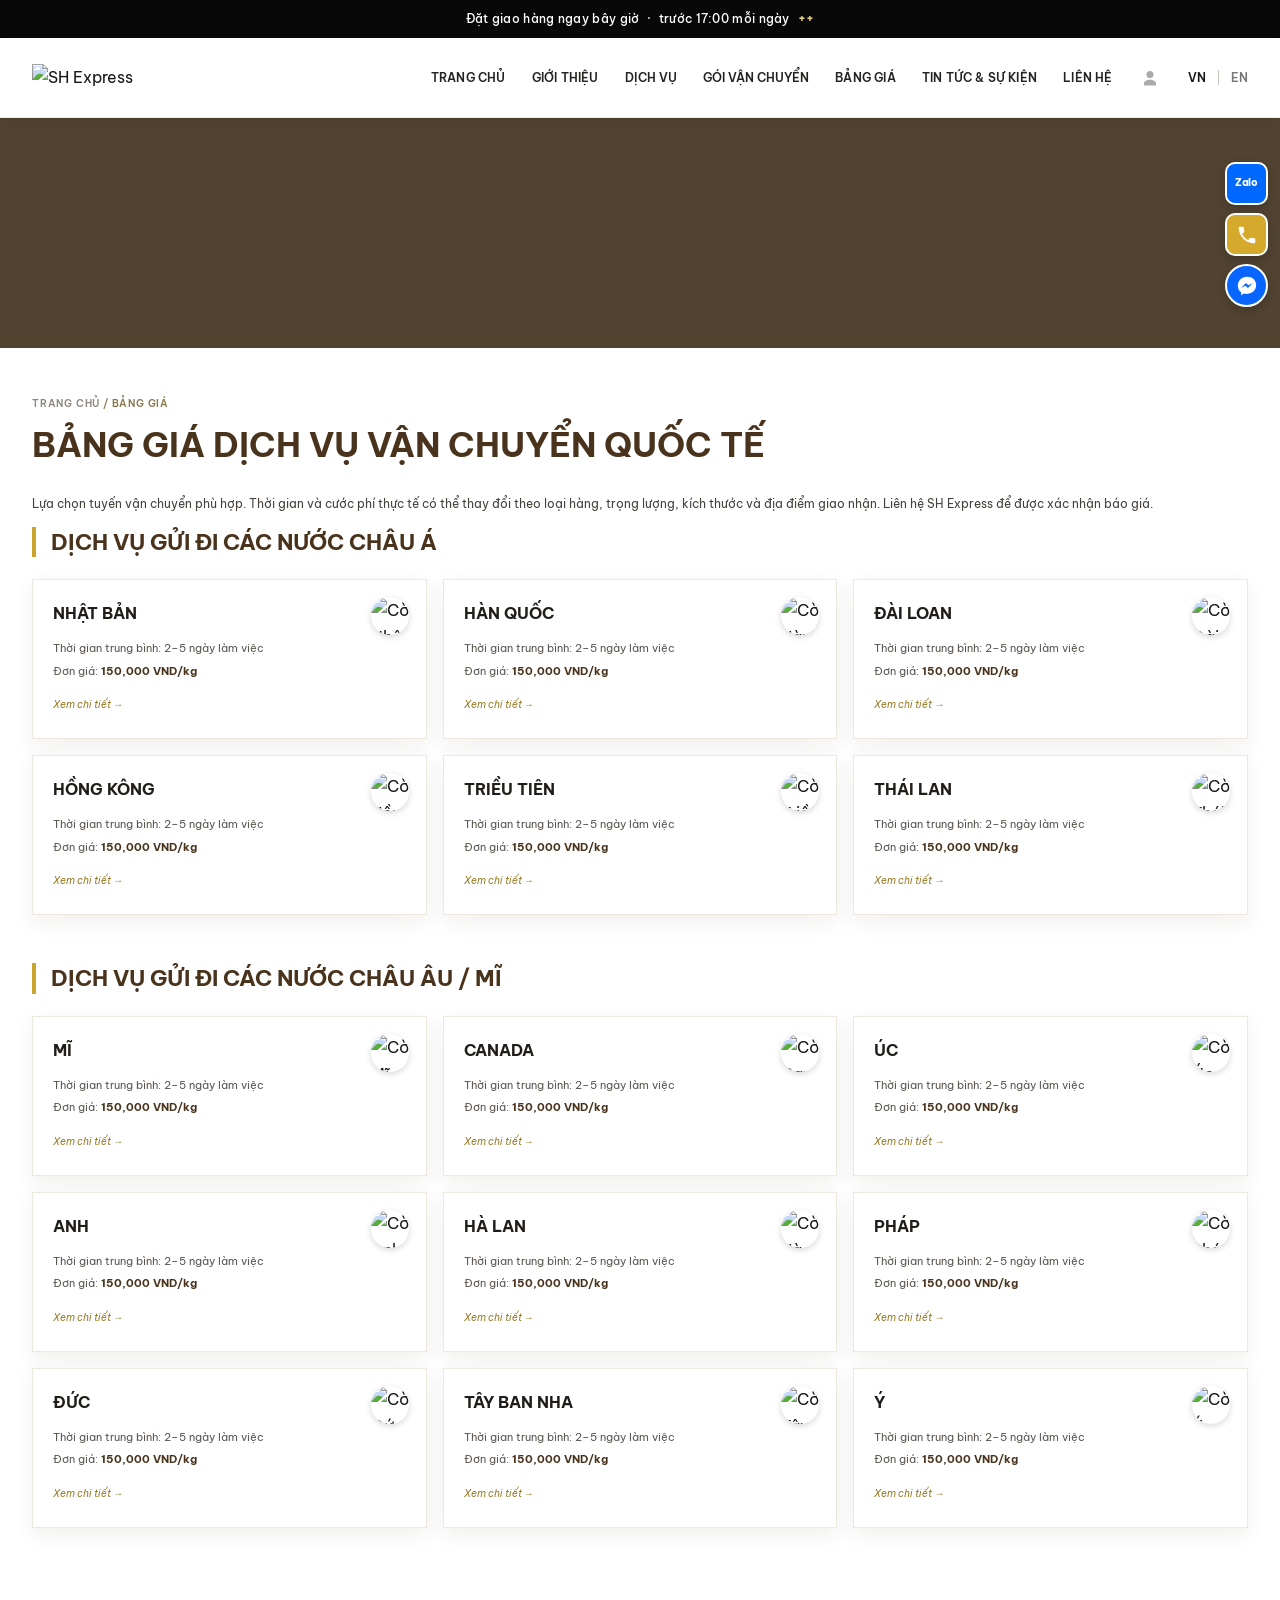
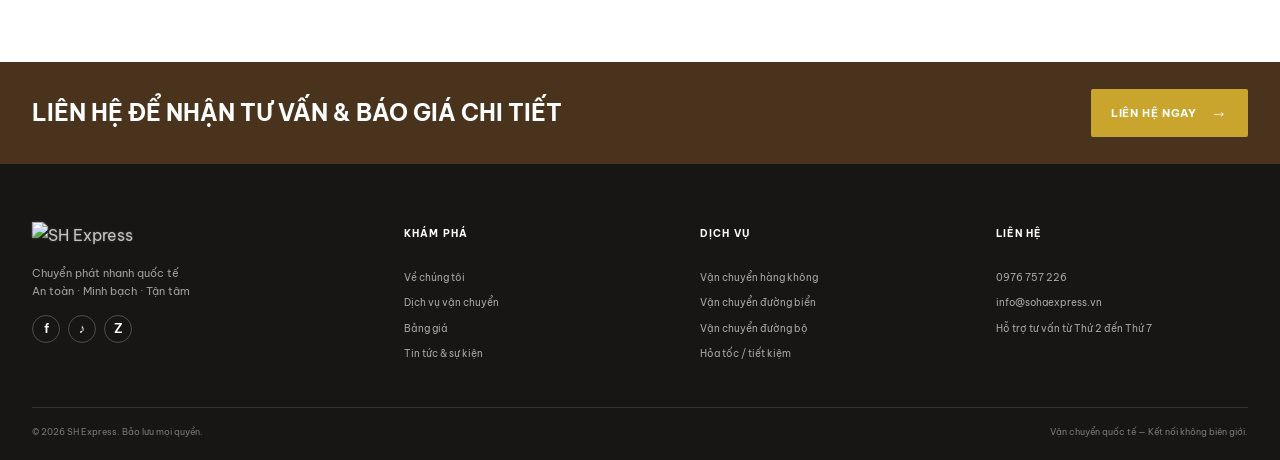
==== bang-gia.html @ e48f7256 "clone figma" ====
<!doctype html>
<html lang="vi"><head><meta charset="UTF-8" /><meta name="viewport" content="width=device-width, initial-scale=1.0" /><meta name="description" content="Tham khảo dịch vụ vận chuyển quốc tế đến các quốc gia châu Á, châu Âu và châu Mỹ cùng SH Express." /><title>Bảng giá dịch vụ vận chuyển — SH Express</title><link rel="preconnect" href="https://fonts.googleapis.com" /><link rel="preconnect" href="https://fonts.gstatic.com" crossorigin /><link href="https://fonts.googleapis.com/css2?family=Be+Vietnam+Pro:wght@400;500;600;700;800&display=swap" rel="stylesheet" /><link rel="stylesheet" href="styles.css" /></head><body data-page="pricing"><div id="detail-root"></div><script src="details.js"></script><script src="language.js"></script></body></html>
---- styles.css ----
:root {
  --ink: #171615;
  --brown: #49331c;
  --brown-deep: #302316;
  --gold: #c9a52e;
  --gold-light: #ead37c;
  --cream: #f8f6f0;
  --muted: #6f6b65;
  --line: #e8e3d8;
  --max-width: 1240px;
  --shadow: 0 18px 50px rgba(41, 30, 16, .12);
  font-synthesis: none;
  text-rendering: optimizeLegibility;
  -webkit-font-smoothing: antialiased;
  -moz-osx-font-smoothing: grayscale;
}

*, *::before, *::after { box-sizing: border-box; }
html { scroll-behavior: smooth; scroll-padding-top: 90px; }
body { margin: 0; color: var(--ink); background: #fff; font-family: "Be Vietnam Pro", Arial, sans-serif; line-height: 1.65; }
img { display: block; width: 100%; }
a { color: inherit; text-decoration: none; }
button, input, textarea { font: inherit; }
button, a { -webkit-tap-highlight-color: transparent; }
::selection { color: #fff; background: var(--brown); }

.announcement { display: flex; align-items: center; justify-content: center; gap: 8px; min-height: 38px; padding: 6px 16px; background: #080808; color: #fff; font-size: 12px; font-weight: 500; letter-spacing: .025em; }
.announcement span:last-child { color: var(--gold-light); font-weight: 700; }
.site-header { position: sticky; top: 0; z-index: 20; height: 80px; background: rgba(255,255,255,.97); border-bottom: 1px solid rgba(36,30,22,.08); box-shadow: 0 3px 12px rgba(0,0,0,.045); backdrop-filter: blur(14px); }
.header-inner { width: min(100% - 64px, 1380px); height: 100%; margin: auto; display: flex; align-items: center; justify-content: space-between; gap: 32px; }
.brand { width: 132px; flex: 0 0 auto; }
.brand img { width: 100%; height: auto; }
.main-nav { display: flex; align-items: center; gap: clamp(16px, 2.05vw, 32px); height: 100%; }
.main-nav > a { position: relative; display: inline-flex; align-items: center; height: 100%; white-space: nowrap; color: #252321; font-size: 12px; font-weight: 600; letter-spacing: .015em; transition: color .2s ease; }
.main-nav > a:not(.profile-link)::after { position: absolute; right: 0; bottom: 20px; left: 0; height: 2px; background: var(--gold); content: ""; transform: scaleX(0); transform-origin: left; transition: transform .2s ease; }
.main-nav > a:hover { color: var(--gold); }
.main-nav > a:hover::after { transform: scaleX(1); }
.profile-link { width: 23px; height: 100%; justify-content: center; }
.profile-link svg { width: 20px; fill: #aaa; }
.language-switch { display: flex; align-items: center; gap: 12px; height: 100%; font-size: 12px; font-weight: 600; }
.language-switch button { padding: 0; border: 0; background: none; color: #777; cursor: pointer; }
.language-switch button.selected, .language-switch button:hover { color: var(--ink); }
.language-switch > span { width: 1px; height: 15px; background: #c9c5bf; }
.menu-toggle { display: none; }

.hero { position: relative; min-height: min(650px, 68vw); min-height: clamp(440px, 49vw, 650px); overflow: hidden; background: #332b20 url("../web/assets/hero-bg.png") center 48% / cover no-repeat; color: #fff; }
.hero-shade { position: absolute; inset: 0; background: linear-gradient(90deg, rgba(15,13,10,.74) 0%, rgba(23,19,14,.4) 48%, rgba(25,20,14,.08) 100%), linear-gradient(0deg, rgba(20,17,12,.45), transparent 48%); }
.hero-inner { position: relative; display: flex; align-items: center; width: min(100% - 64px, var(--max-width)); min-height: inherit; margin: auto; }
.tracking-card { width: min(520px, 52%); padding: 34px 34px 28px; border: 1px solid rgba(255,255,255,.45); border-radius: 4px; background: rgba(255,255,255,.96); color: var(--ink); box-shadow: var(--shadow); }
.tracking-icon { display: grid; width: 42px; height: 42px; margin-bottom: 18px; place-items: center; border-radius: 50%; background: #f5efd9; color: var(--gold); }
.tracking-icon svg { width: 22px; fill: none; stroke: currentColor; stroke-linecap: round; stroke-linejoin: round; stroke-width: 1.6; }
.eyebrow { margin: 0 0 10px; color: var(--gold); font-size: 10px; font-weight: 700; letter-spacing: .16em; }
.tracking-card h1 { margin: 0; color: var(--brown); font-size: clamp(28px, 3.15vw, 42px); font-weight: 700; letter-spacing: -.05em; line-height: 1.15; }
.tracking-card h1 span { color: #a58122; }
.tracking-copy { margin: 15px 0 20px; color: #68635b; font-size: 13px; }
.tracking-controls { display: flex; gap: 9px; }
.tracking-controls input { min-width: 0; flex: 1; height: 49px; padding: 0 14px; border: 1px solid #e3dfd7; border-radius: 2px; outline: none; background: #f8f7f4; color: var(--ink); font-size: 12px; transition: border .2s ease, background .2s ease; }
.tracking-controls input:focus { border-color: var(--gold); background: #fff; }
.tracking-controls input::placeholder { color: #96918a; }
.button { display: inline-flex; align-items: center; justify-content: center; gap: 14px; min-height: 48px; padding: 0 20px; border: 0; border-radius: 2px; cursor: pointer; font-size: 11px; font-weight: 700; letter-spacing: .055em; transition: background .2s ease, color .2s ease, transform .2s ease; }
.button span { font-size: 17px; line-height: 1; }
.button:hover { transform: translateY(-2px); }
.button-gold { background: var(--gold); color: #fff; }
.button-gold:hover { background: #b48e1e; }
.tracking-feedback { min-height: 19px; margin: 9px 0 0; color: #6d5b2e; font-size: 11px; }
.hero-caption { position: absolute; right: 0; bottom: 0; display: flex; align-items: center; gap: 14px; width: min(480px, 47%); padding: 20px 24px; background: rgba(47,35,19,.84); color: rgba(255,255,255,.85); font-size: 14px; font-style: italic; line-height: 1.45; }
.hero-caption strong { color: #fff; font-size: 15px; font-style: normal; }
.caption-dot { width: 7px; height: 7px; flex: 0 0 auto; border-radius: 50%; background: var(--gold-light); box-shadow: 0 0 0 5px rgba(234,211,124,.15); }
.scroll-cue { position: absolute; bottom: 24px; left: 50%; width: 24px; height: 38px; border: 1px solid rgba(255,255,255,.8); border-radius: 20px; transform: translateX(-50%); }
.scroll-cue span { position: absolute; top: 7px; left: 50%; width: 3px; height: 7px; border-radius: 3px; background: #fff; animation: scroll-dot 1.5s ease-in-out infinite; }
@keyframes scroll-dot { 0%, 100% { transform: translate(-50%, 0); opacity: 1; } 70% { transform: translate(-50%, 11px); opacity: .25; } }

.section-shell { padding: 102px 0; }
.section-wrap { width: min(100% - 64px, var(--max-width)); margin: 0 auto; }
.section-kicker { display: flex; align-items: center; gap: 10px; color: var(--brown); font-size: 11px; font-weight: 700; letter-spacing: .12em; }
.section-kicker > span { width: 20px; height: 2px; background: var(--gold); }
.about { position: relative; overflow: hidden; background: #fff; }
.about::after { position: absolute; z-index: 0; top: 100px; right: -90px; width: 360px; height: 360px; border: 1px solid rgba(201,165,46,.1); border-radius: 50%; content: ""; box-shadow: 0 0 0 38px rgba(201,165,46,.025), 0 0 0 78px rgba(201,165,46,.02); }
.about > .section-wrap { position: relative; z-index: 1; }
.about-grid { display: grid; grid-template-columns: .9fr 1.1fr; gap: clamp(42px, 8vw, 112px); align-items: center; margin-top: 27px; }
.image-frame { position: relative; overflow: hidden; background: #e8e4dc; }
.about-photo { min-height: 430px; }
.about-photo img { height: 100%; min-height: 430px; object-fit: cover; }
.about-photo::after, .value-image::after { position: absolute; inset: 0; border: 1px solid rgba(255,255,255,.28); content: ""; pointer-events: none; }
.experience-badge { position: absolute; right: 0; bottom: 24px; display: flex; align-items: center; gap: 14px; padding: 15px 22px 15px 18px; background: rgba(53,39,21,.91); color: #fff; }
.experience-badge strong { font-size: 42px; font-weight: 700; line-height: 1; }
.experience-badge small { color: var(--gold-light); font-size: 19px; }
.experience-badge span { font-size: 10px; font-weight: 500; letter-spacing: .08em; line-height: 1.45; }
.about-copy h2, .values-intro h2, .section-heading h2, .contact-copy h2 { margin: 0; color: var(--brown); font-size: clamp(28px, 3.2vw, 43px); font-weight: 700; letter-spacing: -.045em; line-height: 1.22; }
.about-copy h2 em, .values-intro h2 em, .section-heading h2 em, .contact-copy h2 em { color: #a88424; font-style: normal; }
.about-copy > p:not(.eyebrow) { max-width: 610px; margin: 16px 0 0; color: #55514b; font-size: 13px; }
.stats-row { display: grid; grid-template-columns: repeat(3, 1fr); gap: 14px; margin-top: 30px; padding-top: 22px; border-top: 1px solid var(--line); }
.stats-row > div { display: flex; flex-direction: column; gap: 6px; }
.stats-row strong { color: var(--gold); font-size: 33px; font-weight: 700; letter-spacing: -.04em; line-height: 1; }
.stats-row sup { font-size: 15px; vertical-align: top; }
.stats-row span { max-width: 128px; color: #66615b; font-size: 9px; font-weight: 600; letter-spacing: .08em; line-height: 1.5; }

.values { padding-top: 76px; background: var(--cream); }
.values-intro { display: flex; align-items: end; justify-content: space-between; gap: 40px; margin: 20px 0 60px; }
.values-intro h2 { font-size: clamp(31px, 4vw, 49px); }
.values-intro p { max-width: 350px; margin: 0 2px 5px 0; color: var(--muted); font-size: 13px; }
.value-row { display: grid; grid-template-columns: .88fr 1.12fr; gap: clamp(45px, 8vw, 112px); align-items: center; margin: 0 0 86px; }
.value-row:last-child { margin-bottom: 0; }
.value-row-reverse { grid-template-columns: 1.12fr .88fr; }
.value-copy { position: relative; padding: 8px 0 8px 24px; }
.value-number { position: absolute; top: -17px; left: 0; z-index: 0; color: rgba(201,165,46,.14); font-size: 80px; font-weight: 700; letter-spacing: -.08em; line-height: 1; }
.value-copy h3 { position: relative; margin: 18px 0 20px; color: var(--brown); font-size: clamp(25px, 2.55vw, 34px); font-weight: 700; letter-spacing: -.035em; line-height: 1.28; }
.value-copy h3 em { color: #a88424; font-style: normal; }
.value-copy p { margin: 0 0 13px; color: #45413c; font-size: 13px; line-height: 1.72; }
.value-copy h4 { margin: 22px 0 9px; color: var(--gold); font-size: 13px; font-style: italic; font-weight: 700; letter-spacing: .04em; }
.support-list { margin: 0 0 20px; padding: 0 0 0 18px; color: #45413c; font-size: 13px; line-height: 1.65; }
.support-list li { padding-left: 2px; }
.support-list li::marker { color: var(--gold); }
.text-link { display: inline-flex; align-items: center; gap: 12px; margin-top: 12px; color: var(--brown); font-size: 11px; font-weight: 700; letter-spacing: .035em; }
.text-link span { display: grid; width: 24px; height: 24px; place-items: center; border: 1px solid #d8c99b; border-radius: 50%; color: #a88424; font-size: 14px; transition: background .2s, color .2s; }
.text-link:hover span { background: var(--gold); color: #fff; }
.value-image { height: clamp(320px, 37vw, 470px); }
.value-image img { height: 100%; object-fit: cover; transition: transform .7s cubic-bezier(.2,.7,.2,1); }
.value-image:hover img { transform: scale(1.035); }
.image-label { position: absolute; bottom: 0; left: 0; padding: 12px 17px; background: rgba(48,35,22,.84); color: #fff; font-size: 9px; font-weight: 600; letter-spacing: .12em; }

.services { background: #fff; }
.section-heading { display: flex; align-items: end; justify-content: space-between; gap: 32px; margin-bottom: 35px; }
.section-heading h2 { margin-top: 18px; }
.section-heading > .text-link { margin: 0 0 5px; }
.service-grid { display: grid; grid-template-columns: repeat(3, 1fr); gap: 22px; }
.service-card { min-width: 0; padding-bottom: 16px; border-bottom: 1px solid var(--line); }
.service-photo { position: relative; height: 235px; overflow: hidden; background: #eee9de; }
.service-photo img { height: 100%; object-fit: cover; transition: transform .6s ease; }
.service-card:hover .service-photo img { transform: scale(1.045); }
.service-icon { position: absolute; right: 14px; bottom: 14px; display: grid; width: 38px; height: 38px; place-items: center; border: 1px solid rgba(255,255,255,.7); border-radius: 50%; background: rgba(49,37,21,.62); color: #fff; font-size: 10px; }
.service-meta { display: flex; justify-content: space-between; margin-top: 18px; color: #9a7b26; font-size: 9px; font-weight: 700; letter-spacing: .12em; }
.service-meta span:last-child { font-size: 14px; }
.service-card h3 { margin: 9px 0; color: var(--brown); font-size: 22px; font-weight: 700; letter-spacing: -.025em; line-height: 1.3; }
.service-card p { max-width: 340px; margin: 0; color: var(--muted); font-size: 12px; }

.quote-band { position: relative; min-height: 360px; display: grid; place-items: center; overflow: hidden; background: #342718 url("https://images.unsplash.com/photo-1516321318423-f06f85e504b3?auto=format&fit=crop&w=2000&q=85") center 52% / cover no-repeat; color: #fff; text-align: center; }
.quote-shade { position: absolute; inset: 0; background: rgba(34,26,17,.73); }
.quote-content { position: relative; padding: 45px 24px; }
.quote-mark { display: block; height: 45px; color: var(--gold-light); font-family: Georgia, serif; font-size: 75px; line-height: .9; }
.quote-content p { margin: 10px 0 26px; font-size: clamp(25px, 3.5vw, 40px); font-weight: 600; letter-spacing: -.03em; line-height: 1.35; }
.quote-content p em { color: var(--gold-light); font-style: normal; }

.news { background: var(--cream); }
.news .section-heading { margin-bottom: 35px; }
.news-grid { display: grid; grid-template-columns: repeat(3, 1fr); gap: 22px; }
.news-card { min-width: 0; }
.news-photo { display: block; height: 210px; overflow: hidden; background: #e5e0d5; }
.news-photo img { height: 100%; object-fit: cover; transition: transform .6s ease; }
.news-card:hover .news-photo img { transform: scale(1.04); }
.news-meta { display: flex; gap: 15px; margin-top: 16px; color: #9a7b26; font-size: 9px; font-weight: 700; letter-spacing: .12em; }
.news-meta span + span { color: #89837b; }
.news-card h3 { min-height: 58px; margin: 9px 0 0; color: var(--brown); font-size: 17px; font-weight: 600; line-height: 1.45; }
.news-card .text-link { margin-top: 8px; }

.contact-section { padding: 86px 32px; background: #e9e2d0; }
.contact-wrap { display: grid; grid-template-columns: 1.05fr .95fr; gap: clamp(40px, 8vw, 112px); width: min(100%, 1080px); margin: auto; }
.contact-copy h2 { margin: 19px 0 14px; font-size: clamp(31px, 4vw, 46px); }
.contact-copy > p:not(.contact-note) { max-width: 420px; margin: 0; color: #665e51; font-size: 13px; }
.contact-phone { display: inline-flex; align-items: center; gap: 13px; margin-top: 27px; }
.phone-icon { display: grid; width: 44px; height: 44px; place-items: center; border-radius: 50%; background: var(--brown); color: #fff; font-size: 18px; }
.contact-phone > span:last-child { display: grid; gap: 1px; }
.contact-phone small { color: #7d715f; font-size: 9px; font-weight: 700; letter-spacing: .12em; }
.contact-phone strong { color: var(--brown); font-size: 20px; }
.contact-note { margin: 15px 0 0; color: #766d61; font-size: 10px; }
.contact-note span { padding: 0 5px; color: var(--gold); }
.contact-form { display: flex; flex-direction: column; padding: 27px 30px 22px; background: #fff; box-shadow: var(--shadow); }
.contact-form label { margin: 8px 0 6px; color: var(--brown); font-size: 10px; font-weight: 700; letter-spacing: .03em; }
.contact-form input, .contact-form textarea { width: 100%; padding: 11px 12px; border: 1px solid #e4e0d9; border-radius: 1px; outline: none; background: #fcfbf9; color: var(--ink); font-size: 11px; resize: vertical; }
.contact-form input:focus, .contact-form textarea:focus { border-color: var(--gold); background: #fff; }
.contact-form input::placeholder, .contact-form textarea::placeholder { color: #a5a099; }
.button-dark { align-self: flex-start; margin-top: 14px; background: var(--brown); color: #fff; }
.button-dark:hover { background: #6a4c27; }
.form-feedback { min-height: 17px; margin: 8px 0 0; color: #74602b; font-size: 10px; }

.site-footer { padding: 58px 32px 0; background: #171614; color: rgba(255,255,255,.72); }
.footer-main { display: grid; grid-template-columns: 1.3fr repeat(3, 1fr); gap: 44px; width: min(100%, 1240px); margin: auto; padding-bottom: 44px; }
.footer-brand img { width: 128px; filter: drop-shadow(0 0 1px rgba(255,255,255,.25)); }
.footer-brand p { margin: 15px 0; color: rgba(255,255,255,.59); font-size: 11px; }
.footer-main h3 { margin: 4px 0 18px; color: #fff; font-size: 10px; font-weight: 700; letter-spacing: .12em; }
.footer-main > div:not(.footer-brand) { display: flex; flex-direction: column; align-items: flex-start; gap: 9px; }
.footer-main > div:not(.footer-brand) a, .footer-main > div:not(.footer-brand) p { margin: 0; color: rgba(255,255,255,.62); font-size: 10px; transition: color .2s; }
.footer-main > div:not(.footer-brand) a:hover { color: var(--gold-light); }
.social-links { display: flex; gap: 8px; }
.social-links a { display: grid; width: 28px; height: 28px; place-items: center; border: 1px solid rgba(255,255,255,.24); border-radius: 50%; color: #fff; font-size: 13px; font-weight: 600; }
.footer-bottom { display: flex; justify-content: space-between; gap: 16px; width: min(100%, 1240px); margin: auto; padding: 17px 0 20px; border-top: 1px solid rgba(255,255,255,.12); color: rgba(255,255,255,.42); font-size: 9px; }

.floating-contact { position: fixed; z-index: 25; top: 18%; right: 12px; display: flex; flex-direction: column; gap: 8px; }
.floating-contact > * { display: grid; width: 43px; height: 43px; padding: 0; place-items: center; border: 2px solid #fff; border-radius: 11px; box-shadow: 0 3px 10px rgba(0,0,0,.2); color: #fff; transition: transform .2s ease; }
.floating-contact > *:hover { transform: translateY(-3px) scale(1.04); }
.floating-contact svg { width: 22px; fill: currentColor; }
.float-zalo { border-radius: 10px !important; background: #0068ff; }
.float-zalo span { font-size: 10px; font-weight: 800; letter-spacing: -.04em; }
.float-phone { border-radius: 10px !important; background: #d4a92c; }
.float-messenger { border-radius: 50% !important; background: #0866ff; }
.sr-only { position: absolute; width: 1px; height: 1px; padding: 0; margin: -1px; overflow: hidden; clip: rect(0,0,0,0); white-space: nowrap; border: 0; }

@media (min-width: 1500px) { .hero { min-height: 690px; } }
@media (max-width: 1080px) {
  .header-inner { width: min(100% - 44px, 1380px); gap: 18px; }
  .brand { width: 115px; }
  .main-nav { gap: 16px; }
  .main-nav > a { font-size: 10px; }
  .about-grid { gap: 48px; }
  .value-row, .value-row-reverse { gap: 48px; }
}
@media (max-width: 780px) {
  html { scroll-padding-top: 74px; }
  .announcement { min-height: 34px; font-size: 10px; }
  .site-header { height: 68px; }
  .header-inner { width: calc(100% - 36px); }
  .brand { width: 108px; }
  .menu-toggle { display: flex; flex-direction: column; justify-content: center; gap: 5px; width: 42px; height: 42px; padding: 9px; border: 0; background: transparent; cursor: pointer; }
  .menu-toggle span { display: block; width: 100%; height: 2px; background: var(--brown); transition: transform .2s ease, opacity .2s ease; }
  .menu-toggle[aria-expanded="true"] span:first-child { transform: translateY(7px) rotate(45deg); }
  .menu-toggle[aria-expanded="true"] span:nth-child(2) { opacity: 0; }
  .menu-toggle[aria-expanded="true"] span:last-child { transform: translateY(-7px) rotate(-45deg); }
  .main-nav { position: absolute; top: 100%; right: 0; left: 0; display: flex; height: auto; max-height: 0; padding: 0 24px; overflow: hidden; flex-direction: column; align-items: stretch; gap: 0; background: #fff; box-shadow: 0 12px 20px rgba(0,0,0,.08); transition: max-height .3s ease, padding .3s ease; }
  .main-nav.is-open { max-height: 680px; padding: 7px 24px 20px; }
  .main-nav > a { height: 43px; border-bottom: 1px solid #f0ede8; font-size: 11px; }
  .main-nav > a:not(.profile-link)::after { display: none; }
  .profile-link { display: none !important; }
  .language-switch { align-self: flex-start; height: 39px; }
  .hero { min-height: 620px; background-position: 58% center; }
  .hero-inner { width: calc(100% - 40px); align-items: flex-start; padding-top: 54px; }
  .tracking-card { width: min(100%, 475px); padding: 25px 24px 18px; }
  .tracking-card h1 { font-size: clamp(29px, 8vw, 38px); }
  .hero-caption { right: 0; bottom: 22px; width: min(100%, 410px); padding: 14px 16px; font-size: 11px; }
  .hero-caption strong { font-size: 12px; }
  .scroll-cue { display: none; }
  .section-shell { padding: 76px 0; }
  .section-wrap { width: calc(100% - 40px); }
  .about-grid { grid-template-columns: 1fr; gap: 31px; margin-top: 20px; }
  .about-photo, .about-photo img { min-height: 0; height: min(72vw, 400px); }
  .about-copy h2 { font-size: clamp(29px, 7vw, 39px); }
  .values { padding-top: 64px; }
  .values-intro { display: block; margin: 19px 0 38px; }
  .values-intro p { margin-top: 14px; }
  .value-row, .value-row-reverse { grid-template-columns: 1fr; gap: 24px; margin-bottom: 61px; }
  .value-row-reverse .value-image { order: 2; }
  .value-row-reverse .value-copy { order: 1; }
  .value-copy { padding-left: 18px; }
  .value-number { top: -9px; font-size: 65px; }
  .value-copy h3 { margin-top: 15px; }
  .value-image { height: min(68vw, 390px); }
  .section-heading { align-items: flex-start; flex-direction: column; gap: 13px; }
  .section-heading h2 { font-size: clamp(30px, 7vw, 39px); }
  .service-grid { grid-template-columns: 1fr; gap: 29px; }
  .service-photo { height: min(58vw, 330px); }
  .service-card h3 { font-size: 21px; }
  .quote-band { min-height: 320px; }
  .news-grid { grid-template-columns: 1fr; gap: 30px; }
  .news-photo { height: min(58vw, 340px); }
  .news-card h3 { min-height: 0; }
  .contact-section { padding: 68px 20px; }
  .contact-wrap { grid-template-columns: 1fr; gap: 30px; }
  .contact-form { padding: 22px; }
  .footer-main { grid-template-columns: 1fr 1fr; gap: 30px 20px; }
  .footer-brand { grid-column: 1 / -1; }
  .footer-bottom { flex-direction: column; }
  .floating-contact { top: 18%; right: 8px; gap: 7px; }
  .floating-contact > * { width: 38px; height: 38px; border-width: 2px; }
}
@media (max-width: 420px) {
  .tracking-card { padding: 22px 18px 14px; }
  .tracking-controls { flex-direction: column; }
  .tracking-controls .button { width: 100%; }
  .stats-row { gap: 8px; }
  .stats-row strong { font-size: 27px; }
  .stats-row span { font-size: 8px; }
  .footer-main { gap: 25px 15px; }
  .footer-main > div:not(.footer-brand) { overflow-wrap: anywhere; }
}
@media (prefers-reduced-motion: reduce) {
  *, *::before, *::after { scroll-behavior: auto !important; animation-duration: .01ms !important; animation-iteration-count: 1 !important; transition-duration: .01ms !important; }
}

/* Dedicated service and pricing pages */
.nav-group { position: relative; display: flex; align-items: center; height: 100%; }
.nav-group > a { position: relative; display: inline-flex; align-items: center; height: 100%; color: #252321; font-size: 12px; font-weight: 600; white-space: nowrap; }
.nav-group > a::after { position: absolute; right: 0; bottom: 20px; left: 0; height: 2px; background: var(--gold); content: ""; transform: scaleX(0); transform-origin: left; transition: transform .2s ease; }
.nav-group:hover > a, .nav-group:focus-within > a { color: var(--gold); }
.nav-group:hover > a::after, .nav-group:focus-within > a::after { transform: scaleX(1); }
.nav-dropdown { position: absolute; top: calc(100% - 8px); left: -16px; display: grid; min-width: 235px; padding: 9px; border: 1px solid #eee9dd; background: #fff; box-shadow: 0 14px 34px rgba(0,0,0,.13); opacity: 0; visibility: hidden; transform: translateY(8px); transition: .18s ease; }
.nav-group:hover .nav-dropdown, .nav-group:focus-within .nav-dropdown { opacity: 1; visibility: visible; transform: translateY(0); }
.nav-dropdown a { padding: 11px 12px; color: #38342e; font-size: 11px; white-space: nowrap; }
.nav-dropdown a:hover { background: #f8f6f0; color: #9a7b26; }

.detail-page { min-height: 70vh; background: #fff; }
.detail-hero { height: clamp(150px, 18vw, 230px); background: #514330 url("../web/assets/page-hero.png") center 54% / cover no-repeat; }
.detail-content { display: grid; grid-template-columns: minmax(0, 1.6fr) minmax(260px, .8fr); gap: clamp(32px, 6vw, 78px); width: min(100% - 64px, 1240px); margin: auto; padding: 48px 0 86px; }
.detail-content.pricing-layout { grid-template-columns: 1fr; }
.detail-article { min-width: 0; }
.detail-breadcrumb { margin-bottom: 10px; color: #88774d; font-size: 10px; font-weight: 600; letter-spacing: .08em; text-transform: uppercase; }
.detail-breadcrumb a { color: #8a867e; }
.detail-article h1 { max-width: 780px; margin: 0 0 27px; color: #49331c; font-size: clamp(24px, 3vw, 34px); font-weight: 700; line-height: 1.28; }
.detail-article h2 { margin: 27px 0 10px; color: #49331c; font-size: 19px; line-height: 1.4; }
.detail-article h3 { margin: 18px 0 7px; color: #5e4729; font-size: 15px; }
.detail-article p, .detail-article li { color: #46413a; font-size: 12px; line-height: 1.8; }
.detail-article p { margin: 0 0 12px; }
.detail-article ul { margin: 0 0 17px; padding-left: 20px; }
.detail-article li::marker { color: var(--gold); }
.detail-article strong { color: #352718; }
.detail-article .detail-photo { width: 100%; max-height: 350px; margin: 22px 0; object-fit: cover; }
.detail-aside { min-width: 0; }
.detail-experience { position: relative; height: 255px; margin: 17px 0 42px; background: #ddd url("../web/assets/about-warehouse.png") center / cover no-repeat; }
.detail-experience::after { position: absolute; inset: 0; background: linear-gradient(180deg, rgba(0,0,0,.30), transparent 50%); content: ""; }
.detail-experience-badge { position: absolute; z-index: 1; top: 15px; left: 17px; display: flex; align-items: center; gap: 10px; color: white; text-shadow: 0 1px 5px rgba(0,0,0,.6); }
.detail-experience-badge strong { font-size: 39px; line-height: 1; }
.detail-experience-badge span { font-size: 10px; line-height: 1.3; }
.detail-aside h2 { margin: 0 0 18px; color: #49331c; font-size: 17px; }
.aside-news-card { display: grid; grid-template-columns: 105px 1fr; gap: 13px; margin-bottom: 16px; }
.aside-news-card img { width: 105px; height: 108px; object-fit: cover; }
.aside-news-card h3 { margin: 2px 0 6px; color: #49331c; font-size: 12px; line-height: 1.4; }
.aside-news-card p { margin: 0; color: #6e6961; font-size: 10px; line-height: 1.55; }
.detail-cta { display: flex; align-items: center; justify-content: space-between; gap: 20px; padding: 27px max(32px, calc((100vw - 1240px) / 2)); background: #49331c; color: #fff; }
.detail-cta h2 { margin: 0; font-size: clamp(16px, 2vw, 23px); }
.detail-cta .button { flex: 0 0 auto; }
.detail-price-section { grid-column: 1 / -1; }
.detail-price-group { margin: 0 0 48px; }
.detail-price-group h2 { margin: 0 0 22px; padding-left: 15px; border-left: 4px solid var(--gold); color: var(--brown); font-size: 22px; }
.detail-price-grid { display: grid; grid-template-columns: repeat(3, 1fr); gap: 16px; }
.detail-price-card { position: relative; min-height: 160px; padding: 20px; border: 1px solid #eee9dc; background: #fff; box-shadow: 0 7px 20px rgba(53,39,21,.07); }
.detail-price-card h3 { margin: 0 45px 12px 0; color: #211e19; font-size: 16px; }
.detail-price-card p { margin: 3px 0; color: #5b554e; font-size: 11px; }
.detail-price-card strong { color: var(--brown); }
.detail-price-card img { position: absolute; top: 17px; right: 17px; width: 38px; height: 38px; border-radius: 50%; object-fit: cover; box-shadow: 0 2px 6px rgba(0,0,0,.16); }
.detail-price-card a { display: inline-block; margin-top: 13px; color: #9a7b26; font-size: 10px; font-style: italic; }
.detail-note { margin-top: 26px !important; padding: 15px 17px; border-left: 3px solid var(--gold); background: #faf7f0; }
.detail-chips { display: flex; flex-wrap: wrap; gap: 8px; margin: 14px 0 20px; }
.detail-chips span { padding: 7px 11px; background: #f5f1e6; color: #594a2d; font-size: 10px; }

@media (max-width: 780px) {
  .main-nav .nav-group { display: flex; height: auto; min-height: 42px; flex-direction: column; align-items: stretch; border-bottom: 1px solid #f0ede8; }
  .main-nav .nav-group > a { height: 42px; font-size: 11px; }
  .main-nav .nav-group > a::after { display: none; }
  .nav-dropdown { position: static; display: none; padding: 0 0 6px 12px; border: 0; box-shadow: none; opacity: 1; visibility: visible; transform: none; }
  .nav-group:focus-within .nav-dropdown, .nav-group.expanded .nav-dropdown { display: grid; }
  .detail-content { grid-template-columns: 1fr; width: calc(100% - 40px); gap: 36px; padding: 34px 0 60px; }
  .detail-aside { display: grid; grid-template-columns: 1fr 1fr; gap: 16px; }
  .detail-aside > h2 { grid-column: 1 / -1; margin: 0; }
  .detail-experience { grid-column: 1 / -1; height: 210px; margin: 0; }
  .aside-news-card { grid-template-columns: 82px 1fr; gap: 9px; margin: 0; }
  .aside-news-card img { width: 82px; height: 90px; }
  .detail-price-grid { grid-template-columns: repeat(2, 1fr); }
  .detail-cta { align-items: flex-start; flex-direction: column; padding: 26px 20px; }
}
@media (max-width: 450px) {
  .detail-price-grid { grid-template-columns: 1fr; }
  .detail-aside { grid-template-columns: 1fr; }
  .detail-aside > h2, .detail-experience { grid-column: auto; }
}

/* Full homepage sections from the design reference */
.why-us { padding-top: 78px; padding-bottom: 84px; background: #fff; }
.why-us .section-heading { align-items: end; margin-bottom: 28px; }
.why-us .section-heading h2 { margin-top: 16px; }
.why-intro { max-width: 345px; margin: 0 0 5px; color: var(--muted); font-size: 12px; }
.why-grid { display: grid; grid-template-columns: repeat(3, 1fr); gap: 12px; }
.why-card { min-height: 160px; padding: 20px 22px; border: 1px solid #ece9e2; background: #faf9f6; transition: transform .2s ease, box-shadow .2s ease; }
.why-card:hover { transform: translateY(-3px); box-shadow: 0 12px 26px rgba(53,39,21,.08); }
.why-icon { display: grid; width: 34px; height: 34px; place-items: center; color: var(--gold); }
.why-icon svg { width: 28px; fill: none; stroke: currentColor; stroke-linecap: round; stroke-linejoin: round; stroke-width: 1.5; }
.why-card h3 { margin: 9px 0 5px; color: var(--brown); font-size: 13px; }
.why-card p { max-width: 320px; margin: 0; color: var(--muted); font-size: 10px; line-height: 1.65; }
.carousel-tools { display: flex; align-items: center; gap: 9px; }
.carousel-tools .text-link { margin: 0 12px 0 0; }
.carousel-arrow { display: grid; width: 33px; height: 33px; place-items: center; border: 1px solid #d9d1bd; border-radius: 50%; background: transparent; color: var(--brown); font-size: 16px; cursor: pointer; transition: color .2s, background .2s, border .2s; }
.carousel-arrow:hover { border-color: var(--gold); background: var(--gold); color: #fff; }
.drag-carousel { display: flex; gap: 22px; overflow-x: auto; scroll-snap-type: x mandatory; scrollbar-width: none; }
.drag-carousel::-webkit-scrollbar { display: none; }
.drag-carousel .service-card { flex: 0 0 calc((100% - 44px) / 3); scroll-snap-align: start; }
.homepage-pricing { padding-top: 70px; padding-bottom: 66px; background: #fff; }
.homepage-pricing .section-heading { margin: 16px 0 22px; }
.homepage-pricing .section-heading h2 { margin: 0; }
.route-panel { padding: 18px; border: 2px solid #e8bd3f; border-radius: 3px; background: #f5d76d; }
.route-grid { display: grid; grid-template-columns: repeat(3, 1fr); gap: 12px; }
.route-card { min-height: 170px; padding: 17px 18px 14px; background: #fff; box-shadow: 0 5px 14px rgba(62,46,18,.09); }
.route-country { display: flex; align-items: center; gap: 11px; margin-bottom: 12px; }
.route-country img { width: 39px; height: 39px; border: 1px solid #f0ece3; border-radius: 50%; object-fit: cover; }
.route-country small { color: #9b823e; font-size: 8px; font-weight: 700; letter-spacing: .1em; }
.route-country h3 { margin: 0; color: var(--brown); font-size: 16px; }
.route-card p { margin: 5px 0; color: #686057; font-size: 9px; }
.route-card p strong { color: #383128; }
.route-card > a { display: flex; justify-content: space-between; margin-top: 11px; color: #9a7b26; font-size: 10px; font-weight: 700; }
.partners-strip { padding: 25px 0 35px; background: #fff; }
.partners-strip .section-wrap > p { margin: 0 0 19px; color: #746d60; font-size: 9px; font-weight: 700; letter-spacing: .14em; text-align: center; }
.partner-logos { display: flex; align-items: center; justify-content: center; flex-wrap: wrap; gap: 24px 38px; }
.partner-logos img { width: auto; max-width: 105px; height: 28px; object-fit: contain; filter: grayscale(1); opacity: .72; transition: filter .2s, opacity .2s; }
.partner-logos img:hover { filter: none; opacity: 1; }
.trust-band { position: relative; min-height: 275px; display: flex; align-items: center; overflow: hidden; background: #34401e url("../web/assets/process-bg.png") center 55% / cover no-repeat; }
.trust-shade { position: absolute; inset: 0; background: rgba(22,34,18,.32); }
.trust-wrap { position: relative; padding-top: 34px; padding-bottom: 34px; }
.trust-panel { display: grid; grid-template-columns: repeat(3, 1fr); gap: 15px; padding: 28px; background: rgba(255,255,255,.96); box-shadow: 0 18px 45px rgba(0,0,0,.16); }
.trust-panel article { padding: 7px 13px; }
.trust-icon { display: grid; width: 30px; height: 30px; place-items: center; border-radius: 50%; background: #f5efd9; color: var(--gold); font-size: 17px; }
.trust-panel h3 { margin: 10px 0 5px; color: var(--brown); font-size: 12px; }
.trust-panel p { margin: 0; color: #655f55; font-size: 9px; line-height: 1.65; }
.news { background: #fff; }
.news-featured { display: grid; grid-template-columns: 1.1fr .9fr; gap: 25px; }
.news-main-card { background: #fff; }
.news-main-photo { display: block; height: 300px; overflow: hidden; background: #f1eee7; }
.news-main-photo img { height: 100%; object-fit: cover; transition: transform .5s; }
.news-main-card:hover .news-main-photo img { transform: scale(1.035); }
.news-main-body { padding: 16px 2px 0; }
.news-main-body h3 { margin: 9px 0; color: var(--brown); font-size: 19px; line-height: 1.4; }
.news-main-body > p { max-width: 520px; margin: 0; color: var(--muted); font-size: 11px; }
.news-main-body .text-link { margin-top: 8px; }
.news-side-list { display: flex; flex-direction: column; justify-content: space-between; gap: 12px; }
.news-side-card { display: grid; grid-template-columns: 120px 1fr; gap: 14px; min-height: 92px; }
.news-side-card > a { display: block; height: 92px; overflow: hidden; background: #eee; }
.news-side-card img { height: 100%; object-fit: cover; transition: transform .4s; }
.news-side-card > a:hover img { transform: scale(1.05); }
.news-side-card .news-meta { margin-top: 0; }
.news-side-card h3 { margin: 5px 0 3px; color: var(--brown); font-size: 11px; line-height: 1.4; }
.news-side-card .text-link { margin: 1px 0 0; font-size: 9px; }
.news-side-card .text-link span { width: 17px; height: 17px; font-size: 11px; }
.testimonials { padding-top: 68px; padding-bottom: 70px; background: #fcf8e9; }
.testimonial-heading { position: relative; margin-bottom: 24px; text-align: center; }
.testimonial-heading .section-kicker { justify-content: center; }
.testimonial-heading h2 { margin: 12px 0 0; color: var(--brown); font-size: clamp(26px, 3vw, 36px); line-height: 1.2; }
.testimonial-heading h2 em { color: #a88424; font-style: normal; }
.testimonial-controls { position: absolute; top: 50%; right: 0; display: none; gap: 8px; transform: translateY(-50%); }
.testimonial-viewport { overflow: hidden; }
.testimonial-track { display: flex; gap: 15px; overflow-x: auto; scroll-behavior: smooth; scroll-snap-type: x mandatory; scrollbar-width: none; }
.testimonial-track::-webkit-scrollbar { display: none; }
.testimonial-card { flex: 0 0 calc((100% - 45px) / 4); min-width: 0; min-height: 210px; padding: 18px 15px; background: #fff; text-align: center; scroll-snap-align: start; }
.testimonial-card img { width: 48px; height: 48px; margin: 0 auto 8px; border-radius: 50%; object-fit: cover; }
.testimonial-card .stars { color: var(--gold); font-size: 12px; letter-spacing: .12em; }
.testimonial-card p { min-height: 56px; margin: 9px 0; color: #655f57; font-size: 10px; font-style: italic; line-height: 1.55; }
.testimonial-card strong, .testimonial-card > span { display: block; color: var(--brown); font-size: 10px; }
.testimonial-card > span { margin-top: 3px; color: #938a7a; font-size: 8px; }

@media (max-width: 780px) {
  .why-us { padding-top: 58px; padding-bottom: 60px; }
  .why-us .section-heading { gap: 10px; }
  .why-grid { grid-template-columns: repeat(2, 1fr); gap: 9px; }
  .why-card { min-height: 150px; padding: 15px; }
  .carousel-tools { width: 100%; }
  .carousel-tools .text-link { margin-right: auto; }
  .drag-carousel { overflow-x: auto; }
  .drag-carousel .service-card { flex-basis: min(78vw, 330px); }
  .route-panel { padding: 10px; }
  .route-grid { grid-template-columns: 1fr; }
  .route-card { min-height: 150px; }
  .partner-logos { gap: 20px 22px; }
  .partner-logos img { max-width: 84px; height: 22px; }
  .trust-band { min-height: auto; }
  .trust-panel { grid-template-columns: 1fr; gap: 10px; padding: 17px; }
  .trust-panel article { display: grid; grid-template-columns: 35px 1fr; column-gap: 10px; padding: 4px; }
  .trust-icon { grid-row: span 2; }
  .trust-panel h3 { margin: 1px 0 3px; }
  .news-featured { grid-template-columns: 1fr; }
  .news-main-photo { height: min(60vw, 330px); }
  .news-side-list { gap: 14px; }
  .testimonial-heading { text-align: left; }
  .testimonial-heading .section-kicker { justify-content: flex-start; }
  .testimonial-controls { top: auto; right: 0; bottom: 0; display: flex; }
  .testimonial-card { flex: 0 0 min(75vw, 300px); }
}
@media (max-width: 440px) {
  .why-grid { grid-template-columns: 1fr 1fr; }
  .why-card { padding: 13px 11px; }
  .why-card h3 { font-size: 11px; }
  .why-card p { font-size: 9px; }
  .news-side-card { grid-template-columns: 94px 1fr; }
  .news-side-card > a { height: 84px; }
}
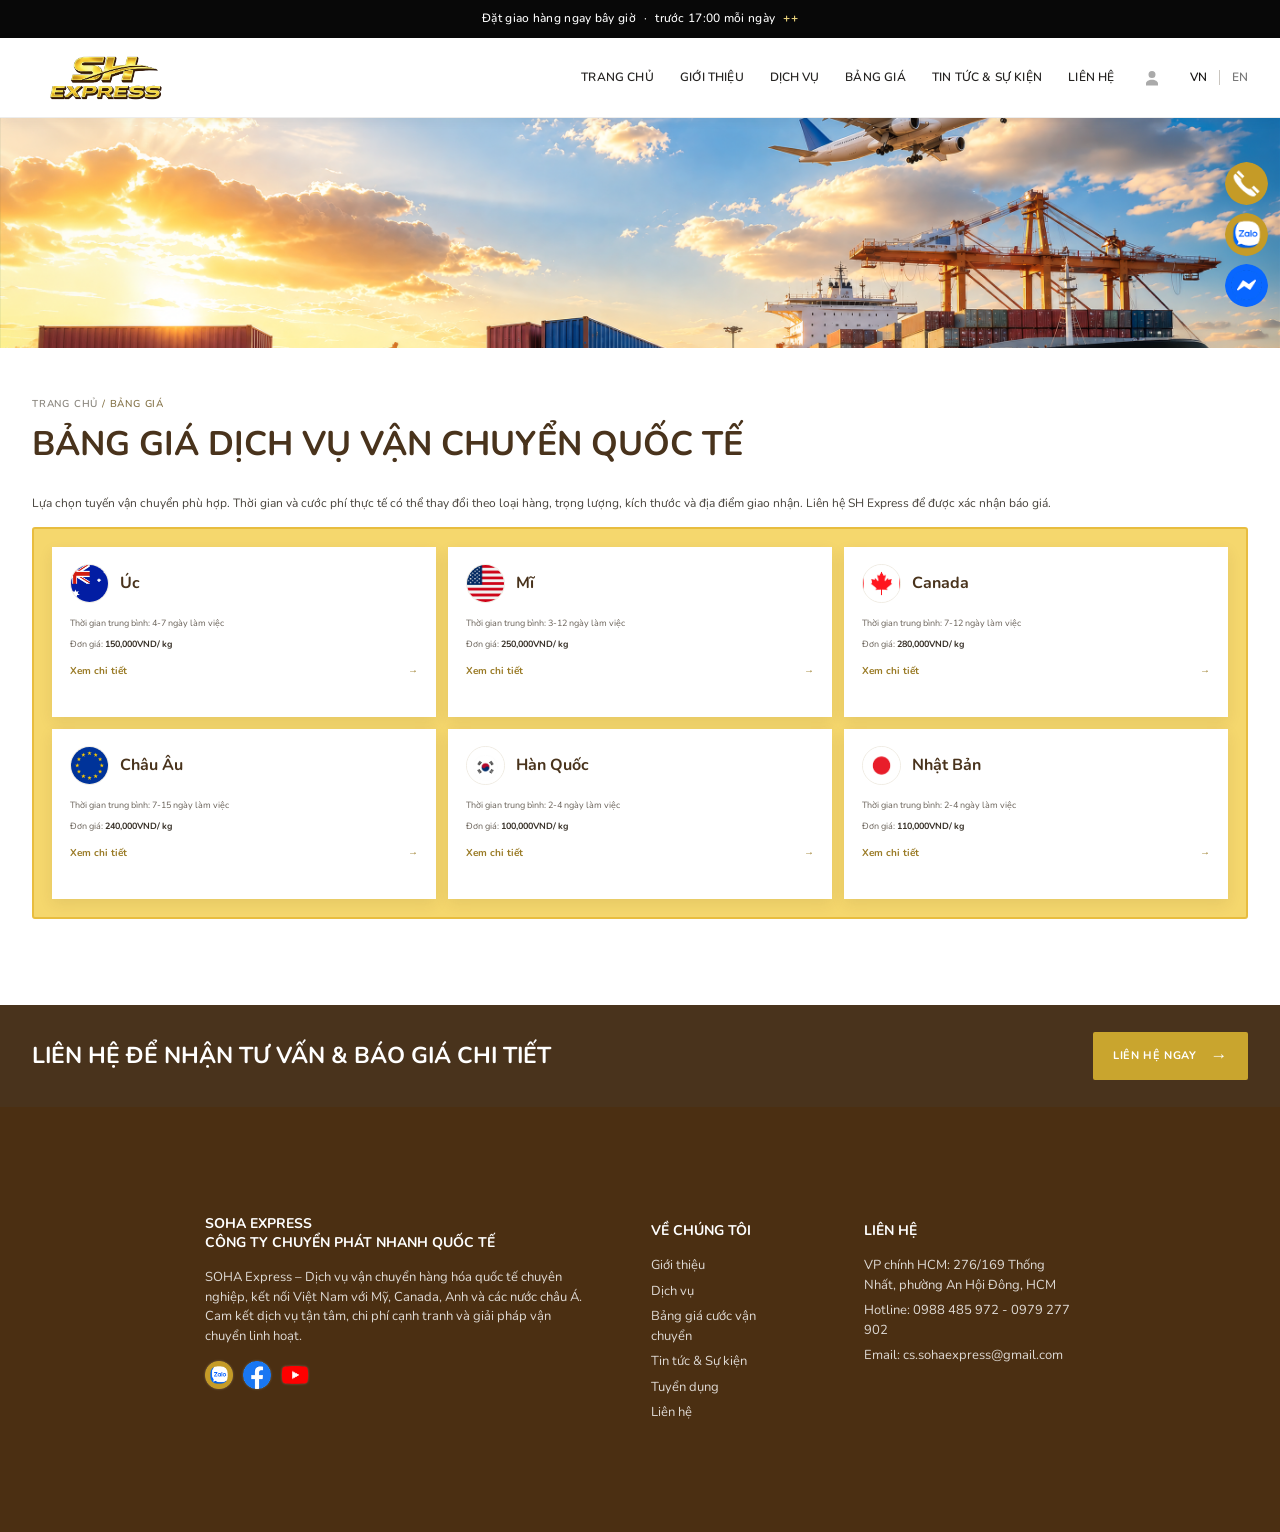
==== commit 668ac617: "update new resouce" ====
--- a/bang-gia.html
+++ b/bang-gia.html
@@ -1,2 +1,2 @@
 <!doctype html>
-<html lang="vi"><head><meta charset="UTF-8" /><meta name="viewport" content="width=device-width, initial-scale=1.0" /><meta name="description" content="Tham khảo dịch vụ vận chuyển quốc tế đến các quốc gia châu Á, châu Âu và châu Mỹ cùng SH Express." /><title>Bảng giá dịch vụ vận chuyển — SH Express</title><link rel="preconnect" href="https://fonts.googleapis.com" /><link rel="preconnect" href="https://fonts.gstatic.com" crossorigin /><link href="https://fonts.googleapis.com/css2?family=Be+Vietnam+Pro:wght@400;500;600;700;800&display=swap" rel="stylesheet" /><link rel="stylesheet" href="styles.css" /></head><body data-page="pricing"><div id="detail-root"></div><script src="details.js"></script><script src="language.js"></script></body></html>
+<html lang="vi"><head><meta charset="UTF-8" /><meta name="viewport" content="width=device-width, initial-scale=1.0" /><meta name="description" content="Tham khảo dịch vụ vận chuyển quốc tế đến các quốc gia châu Á, châu Âu và châu Mỹ cùng SH Express." /><title>Bảng giá dịch vụ vận chuyển — SH Express</title><link rel="stylesheet" href="styles.css" /></head><body data-page="pricing"><div id="detail-root"></div><script src="details.js"></script><script src="language.js"></script></body></html>
--- a/styles.css
+++ b/styles.css
@@ -15,9 +15,17 @@
   -moz-osx-font-smoothing: grayscale;
 }
 
+@font-face {
+  font-family: "Nunito";
+  src: url("SOURCE/Font/Nunito-VariableFont_wght.ttf") format("truetype");
+  font-style: normal;
+  font-weight: 200 1000;
+  font-display: swap;
+}
+
 *, *::before, *::after { box-sizing: border-box; }
 html { scroll-behavior: smooth; scroll-padding-top: 90px; }
-body { margin: 0; color: var(--ink); background: #fff; font-family: "Be Vietnam Pro", Arial, sans-serif; line-height: 1.65; }
+body { margin: 0; color: var(--ink); background: #fff; font-family: "Nunito", Arial, sans-serif; line-height: 1.65; }
 img { display: block; width: 100%; }
 a { color: inherit; text-decoration: none; }
 button, input, textarea { font: inherit; }
@@ -28,8 +36,8 @@
 .announcement span:last-child { color: var(--gold-light); font-weight: 700; }
 .site-header { position: sticky; top: 0; z-index: 20; height: 80px; background: rgba(255,255,255,.97); border-bottom: 1px solid rgba(36,30,22,.08); box-shadow: 0 3px 12px rgba(0,0,0,.045); backdrop-filter: blur(14px); }
 .header-inner { width: min(100% - 64px, 1380px); height: 100%; margin: auto; display: flex; align-items: center; justify-content: space-between; gap: 32px; }
-.brand { width: 132px; flex: 0 0 auto; }
-.brand img { width: 100%; height: auto; }
+.brand { width: 148px; height: 58px; flex: 0 0 auto; overflow: hidden; }
+.brand img { width: 100%; height: 100%; object-fit: cover; object-position: center; }
 .main-nav { display: flex; align-items: center; gap: clamp(16px, 2.05vw, 32px); height: 100%; }
 .main-nav > a { position: relative; display: inline-flex; align-items: center; height: 100%; white-space: nowrap; color: #252321; font-size: 12px; font-weight: 600; letter-spacing: .015em; transition: color .2s ease; }
 .main-nav > a:not(.profile-link)::after { position: absolute; right: 0; bottom: 20px; left: 0; height: 2px; background: var(--gold); content: ""; transform: scaleX(0); transform-origin: left; transition: transform .2s ease; }
@@ -43,12 +51,13 @@
 .language-switch > span { width: 1px; height: 15px; background: #c9c5bf; }
 .menu-toggle { display: none; }
 
-.hero { position: relative; min-height: min(650px, 68vw); min-height: clamp(440px, 49vw, 650px); overflow: hidden; background: #332b20 url("../web/assets/hero-bg.png") center 48% / cover no-repeat; color: #fff; }
+.hero { position: relative; min-height: min(650px, 68vw); min-height: clamp(440px, 49vw, 650px); overflow: hidden; background: #332b20 url("SOURCE/IMAGE/Hero banner_Cảng logistics đa phương thức lúc hoàng hôn.png") center 48% / cover no-repeat; color: #fff; }
 .hero-shade { position: absolute; inset: 0; background: linear-gradient(90deg, rgba(15,13,10,.74) 0%, rgba(23,19,14,.4) 48%, rgba(25,20,14,.08) 100%), linear-gradient(0deg, rgba(20,17,12,.45), transparent 48%); }
 .hero-inner { position: relative; display: flex; align-items: center; width: min(100% - 64px, var(--max-width)); min-height: inherit; margin: auto; }
 .tracking-card { width: min(520px, 52%); padding: 34px 34px 28px; border: 1px solid rgba(255,255,255,.45); border-radius: 4px; background: rgba(255,255,255,.96); color: var(--ink); box-shadow: var(--shadow); }
 .tracking-icon { display: grid; width: 42px; height: 42px; margin-bottom: 18px; place-items: center; border-radius: 50%; background: #f5efd9; color: var(--gold); }
 .tracking-icon svg { width: 22px; fill: none; stroke: currentColor; stroke-linecap: round; stroke-linejoin: round; stroke-width: 1.6; }
+.tracking-icon img { width: 24px; height: 24px; object-fit: contain; }
 .eyebrow { margin: 0 0 10px; color: var(--gold); font-size: 10px; font-weight: 700; letter-spacing: .16em; }
 .tracking-card h1 { margin: 0; color: var(--brown); font-size: clamp(28px, 3.15vw, 42px); font-weight: 700; letter-spacing: -.05em; line-height: 1.15; }
 .tracking-card h1 span { color: #a58122; }
@@ -175,7 +184,7 @@
 
 .site-footer { padding: 58px 32px 0; background: #171614; color: rgba(255,255,255,.72); }
 .footer-main { display: grid; grid-template-columns: 1.3fr repeat(3, 1fr); gap: 44px; width: min(100%, 1240px); margin: auto; padding-bottom: 44px; }
-.footer-brand img { width: 128px; filter: drop-shadow(0 0 1px rgba(255,255,255,.25)); }
+.footer-brand img { width: 128px; height: 58px; object-fit: cover; object-position: center; filter: drop-shadow(0 0 1px rgba(255,255,255,.25)); }
 .footer-brand p { margin: 15px 0; color: rgba(255,255,255,.59); font-size: 11px; }
 .footer-main h3 { margin: 4px 0 18px; color: #fff; font-size: 10px; font-weight: 700; letter-spacing: .12em; }
 .footer-main > div:not(.footer-brand) { display: flex; flex-direction: column; align-items: flex-start; gap: 9px; }
@@ -186,13 +195,9 @@
 .footer-bottom { display: flex; justify-content: space-between; gap: 16px; width: min(100%, 1240px); margin: auto; padding: 17px 0 20px; border-top: 1px solid rgba(255,255,255,.12); color: rgba(255,255,255,.42); font-size: 9px; }
 
 .floating-contact { position: fixed; z-index: 25; top: 18%; right: 12px; display: flex; flex-direction: column; gap: 8px; }
-.floating-contact > * { display: grid; width: 43px; height: 43px; padding: 0; place-items: center; border: 2px solid #fff; border-radius: 11px; box-shadow: 0 3px 10px rgba(0,0,0,.2); color: #fff; transition: transform .2s ease; }
+.floating-contact > * { display: block; width: 43px; height: 43px; padding: 0; overflow: hidden; border: 0; border-radius: 50%; background: transparent; box-shadow: none; transition: transform .2s ease; }
 .floating-contact > *:hover { transform: translateY(-3px) scale(1.04); }
-.floating-contact svg { width: 22px; fill: currentColor; }
-.float-zalo { border-radius: 10px !important; background: #0068ff; }
-.float-zalo span { font-size: 10px; font-weight: 800; letter-spacing: -.04em; }
-.float-phone { border-radius: 10px !important; background: #d4a92c; }
-.float-messenger { border-radius: 50% !important; background: #0866ff; }
+.float-zalo img, .float-phone img, .float-messenger img { width: 100%; height: 100%; object-fit: contain; }
 .sr-only { position: absolute; width: 1px; height: 1px; padding: 0; margin: -1px; overflow: hidden; clip: rect(0,0,0,0); white-space: nowrap; border: 0; }
 
 @media (min-width: 1500px) { .hero { min-height: 690px; } }
@@ -287,7 +292,7 @@
 .nav-dropdown a:hover { background: #f8f6f0; color: #9a7b26; }
 
 .detail-page { min-height: 70vh; background: #fff; }
-.detail-hero { height: clamp(150px, 18vw, 230px); background: #514330 url("../web/assets/page-hero.png") center 54% / cover no-repeat; }
+.detail-hero { height: clamp(150px, 18vw, 230px); background: #514330 url("SOURCE/IMAGE/Hero banner_Cảng logistics đa phương thức lúc hoàng hôn.png") center 54% / cover no-repeat; }
 .detail-content { display: grid; grid-template-columns: minmax(0, 1.6fr) minmax(260px, .8fr); gap: clamp(32px, 6vw, 78px); width: min(100% - 64px, 1240px); margin: auto; padding: 48px 0 86px; }
 .detail-content.pricing-layout { grid-template-columns: 1fr; }
 .detail-article { min-width: 0; }
@@ -303,7 +308,7 @@
 .detail-article strong { color: #352718; }
 .detail-article .detail-photo { width: 100%; max-height: 350px; margin: 22px 0; object-fit: cover; }
 .detail-aside { min-width: 0; }
-.detail-experience { position: relative; height: 255px; margin: 17px 0 42px; background: #ddd url("../web/assets/about-warehouse.png") center / cover no-repeat; }
+.detail-experience { position: relative; height: 255px; margin: 17px 0 42px; background: #ddd url("SOURCE/IMAGE/SOHA pic 0.jpg") center / cover no-repeat; }
 .detail-experience::after { position: absolute; inset: 0; background: linear-gradient(180deg, rgba(0,0,0,.30), transparent 50%); content: ""; }
 .detail-experience-badge { position: absolute; z-index: 1; top: 15px; left: 17px; display: flex; align-items: center; gap: 10px; color: white; text-shadow: 0 1px 5px rgba(0,0,0,.6); }
 .detail-experience-badge strong { font-size: 39px; line-height: 1; }
@@ -361,6 +366,7 @@
 .why-card:hover { transform: translateY(-3px); box-shadow: 0 12px 26px rgba(53,39,21,.08); }
 .why-icon { display: grid; width: 34px; height: 34px; place-items: center; color: var(--gold); }
 .why-icon svg { width: 28px; fill: none; stroke: currentColor; stroke-linecap: round; stroke-linejoin: round; stroke-width: 1.5; }
+.why-icon img { width: 100%; height: 100%; object-fit: contain; }
 .why-card h3 { margin: 9px 0 5px; color: var(--brown); font-size: 13px; }
 .why-card p { max-width: 320px; margin: 0; color: var(--muted); font-size: 10px; line-height: 1.65; }
 .carousel-tools { display: flex; align-items: center; gap: 9px; }
@@ -369,6 +375,8 @@
 .carousel-arrow:hover { border-color: var(--gold); background: var(--gold); color: #fff; }
 .drag-carousel { display: flex; gap: 22px; overflow-x: auto; scroll-snap-type: x mandatory; scrollbar-width: none; }
 .drag-carousel::-webkit-scrollbar { display: none; }
+.drag-carousel.is-dragging, .drag-carousel.is-inertial { scroll-behavior: auto; scroll-snap-type: none; }
+.drag-carousel.is-dragging { cursor: grabbing; }
 .drag-carousel .service-card { flex: 0 0 calc((100% - 44px) / 3); scroll-snap-align: start; }
 .homepage-pricing { padding-top: 70px; padding-bottom: 66px; background: #fff; }
 .homepage-pricing .section-heading { margin: 16px 0 22px; }
@@ -388,12 +396,13 @@
 .partner-logos { display: flex; align-items: center; justify-content: center; flex-wrap: wrap; gap: 24px 38px; }
 .partner-logos img { width: auto; max-width: 105px; height: 28px; object-fit: contain; filter: grayscale(1); opacity: .72; transition: filter .2s, opacity .2s; }
 .partner-logos img:hover { filter: none; opacity: 1; }
-.trust-band { position: relative; min-height: 275px; display: flex; align-items: center; overflow: hidden; background: #34401e url("../web/assets/process-bg.png") center 55% / cover no-repeat; }
+.trust-band { position: relative; min-height: 275px; display: flex; align-items: center; overflow: hidden; background: #34401e url("SOURCE/IMAGE/%C4%90o%C3%A0n%20t%C3%A0u.png") center 55% / cover no-repeat; }
 .trust-shade { position: absolute; inset: 0; background: rgba(22,34,18,.32); }
 .trust-wrap { position: relative; padding-top: 34px; padding-bottom: 34px; }
 .trust-panel { display: grid; grid-template-columns: repeat(3, 1fr); gap: 15px; padding: 28px; background: rgba(255,255,255,.96); box-shadow: 0 18px 45px rgba(0,0,0,.16); }
 .trust-panel article { padding: 7px 13px; }
 .trust-icon { display: grid; width: 30px; height: 30px; place-items: center; border-radius: 50%; background: #f5efd9; color: var(--gold); font-size: 17px; }
+.trust-icon img { width: 100%; height: 100%; object-fit: contain; }
 .trust-panel h3 { margin: 10px 0 5px; color: var(--brown); font-size: 12px; }
 .trust-panel p { margin: 0; color: #655f55; font-size: 9px; line-height: 1.65; }
 .news { background: #fff; }
@@ -422,7 +431,9 @@
 .testimonial-heading h2 em { color: #a88424; font-style: normal; }
 .testimonial-controls { position: absolute; top: 50%; right: 0; display: none; gap: 8px; transform: translateY(-50%); }
 .testimonial-viewport { overflow: hidden; }
-.testimonial-track { display: flex; gap: 15px; overflow-x: auto; scroll-behavior: smooth; scroll-snap-type: x mandatory; scrollbar-width: none; }
+.testimonial-track { display: flex; gap: 15px; overflow-x: auto; scroll-behavior: smooth; scroll-snap-type: x mandatory; scrollbar-width: none; cursor: grab; touch-action: pan-x pan-y; user-select: none; }
+.testimonial-track.is-dragging, .testimonial-track.is-inertial { scroll-behavior: auto; scroll-snap-type: none; }
+.testimonial-track.is-dragging { cursor: grabbing; }
 .testimonial-track::-webkit-scrollbar { display: none; }
 .testimonial-card { flex: 0 0 calc((100% - 45px) / 4); min-width: 0; min-height: 210px; padding: 18px 15px; background: #fff; text-align: center; scroll-snap-align: start; }
 .testimonial-card img { width: 48px; height: 48px; margin: 0 auto 8px; border-radius: 50%; object-fit: cover; }
@@ -458,6 +469,245 @@
   .testimonial-controls { top: auto; right: 0; bottom: 0; display: flex; }
   .testimonial-card { flex: 0 0 min(75vw, 300px); }
 }
+
+.home-page {
+  --brown: #4a3218;
+  --brown-deep: #482d10;
+  --gold: #d3ae2e;
+  --gold-light: #f0d56f;
+  --cream: #fffaf0;
+  --muted: #6b6255;
+  font-family: "Nunito", Arial, sans-serif;
+}
+.home-page .announcement { min-height: 28px; padding: 4px 12px; font-size: 10px; }
+.home-page .announcement span:last-child { color: inherit; }
+.home-page .site-header { height: 60px; }
+.home-page .header-inner { width: min(100% - 80px, 1240px); gap: 20px; }
+.home-page .brand { width: 112px; height: 44px; }
+.home-page .main-nav { gap: clamp(14px, 2vw, 26px); }
+.home-page .main-nav > a, .home-page .nav-group > a { font-size: 9px; font-weight: 500; }
+.home-page .main-nav > a:not(.profile-link)::after, .home-page .nav-group > a::after { bottom: 13px; }
+.home-page .hero { min-height: 382px; background-position: center 52%; }
+.home-page .hero-shade { background: linear-gradient(90deg, rgba(20,16,10,.08), rgba(20,16,10,0) 58%), linear-gradient(0deg, rgba(38,25,11,.2), transparent 40%); }
+.home-page .hero-inner { align-items: flex-start; width: min(82%, 1240px); padding-top: 45px; }
+.home-page .tracking-card { position: relative; width: 270px; padding: 11px 13px 13px; border: 0; border-radius: 0 3px 3px 3px; background: #fff; box-shadow: 0 2px 6px rgba(0,0,0,.18); }
+.home-page .tracking-icon { display: none; }
+.home-page .tracking-card h1 { position: absolute; top: -27px; left: 0; display: flex; align-items: center; min-width: 113px; height: 27px; margin: 0; padding: 0 14px; border-radius: 4px 4px 0 0; background: #fff; color: #141414; font-size: 16px; font-weight: 700; letter-spacing: 0; line-height: 1; }
+.home-page .tracking-copy { margin: 0 0 7px; color: #111; font-size: 12px; font-weight: 400; line-height: 1.35; }
+.home-page .tracking-controls { display: flex; flex-direction: column; gap: 8px; }
+.home-page .tracking-controls input { flex: 0 0 24px; height: 24px; padding: 0 9px; border: 0; border-radius: 7px; background: #f2f2f2; font-size: 9px; }
+.home-page .tracking-controls .button { width: 102px; align-self: flex-start; min-height: 29px; padding: 0; font-size: 12px; }
+.home-page .tracking-controls .button span { display: none; }
+.home-page .tracking-feedback { display: none; }
+.home-page .hero-caption { right: 17%; bottom: 0; width: 33%; min-width: 0; padding: 10px 18px; background: rgba(57,38,19,.78); font-size: 12px; }
+.home-page .hero-caption strong { font-size: 14px; }
+.home-page .caption-dot, .home-page .scroll-cue { display: none; }
+.home-page .section-shell { padding: 28px 0; }
+.home-page .section-wrap { width: min(82%, 1240px); }
+.home-page .section-kicker { gap: 8px; font-size: 14px; letter-spacing: 0; }
+.home-page .section-kicker > span { width: 0; height: 0; border-top: 6px solid transparent; border-bottom: 6px solid transparent; border-left: 6px solid var(--brown); background: transparent; }
+.home-page .about { padding: 24px 0; }
+.home-page .about-grid { grid-template-columns: minmax(0, .8fr) minmax(0, 1.4fr); gap: 50px; margin-top: 22px; }
+.home-page .about-photo { min-height: 0; height: 298px; }
+.home-page .about-photo img { min-height: 0; height: 100%; object-fit: cover; }
+.home-page .experience-badge { right: auto; bottom: 0; left: 0; gap: 8px; padding: 9px 13px; }
+.home-page .experience-badge strong { font-size: 20px; }
+.home-page .experience-badge small { display: none; }
+.home-page .experience-badge span { font-size: 9px; letter-spacing: 0; }
+.home-page .about-copy h2 { margin: 0 0 14px; font-size: 15px; letter-spacing: 0; line-height: 1.35; }
+.home-page .about-copy > p:not(.eyebrow) { margin-top: 10px; color: #222; font-size: 12px; line-height: 1.45; }
+.home-page .stats-row { gap: 18px; margin-top: 23px; padding: 0; border: 0; }
+.home-page .stats-row > div { align-items: flex-start; gap: 4px; }
+.home-page .stats-row strong { color: #e8c85b; font-size: 39px; font-weight: 400; }
+.home-page .stats-row sup { font-size: 11px; }
+.home-page .stats-row span { max-width: 130px; color: #111; font-size: 9px; font-weight: 400; letter-spacing: 0; text-align: center; }
+.home-page .values { padding: 20px 0 30px; background: #fff; }
+.home-page .value-row, .home-page .value-row-reverse { grid-template-columns: .9fr 1.1fr; gap: 50px; margin: 0 0 50px; }
+.home-page .value-row-reverse { grid-template-columns: 1fr 1fr; }
+.home-page .value-copy { padding: 0; }
+.home-page .value-number, .home-page .image-label { display: none; }
+.home-page .value-copy h3 { margin: 0 0 13px; color: #4a3218; font-size: 16px; line-height: 1.3; }
+.home-page .value-copy h3 em { font-style: normal; }
+.home-page .value-copy p, .home-page .support-list li { margin: 0 0 12px; color: #111; font-size: 12px; line-height: 1.45; }
+.home-page .value-copy h4 { margin: 12px 0 4px; color: #c4a438; font-size: 13px; font-style: italic; }
+.home-page .value-image { min-height: 0; height: 266px; }
+.home-page .value-image img { height: 100%; object-fit: cover; }
+.home-page .value-row-reverse { align-items: stretch; }
+.home-page .value-row-reverse .value-image { width: min(100%, 480px); height: auto; aspect-ratio: 4 / 7; }
+.home-page .value-row-reverse .value-copy { display: flex; flex-direction: column; justify-content: space-between; }
+.home-page .support-list { margin: 0 0 14px; padding-left: 17px; }
+.home-page .value-tagline { margin: 14px 0 0 !important; color: #c99a1c !important; font-size: 14px !important; font-style: italic; font-weight: 800; line-height: 1.4 !important; }
+.home-page .why-us { padding: 30px 0 42px; background: #fff; }
+.home-page .why-us .section-wrap { width: min(calc(100% - 64px), 1570px); }
+.home-page .why-us .section-heading { margin: 0 0 18px; }
+.home-page .why-us .section-heading h2, .home-page .services .section-heading h2, .home-page .homepage-pricing .section-heading h2, .home-page .news .section-heading h2 { margin: 0; color: #4a3218; font-size: 16px; line-height: 1.3; letter-spacing: 0; }
+.home-page .why-us .section-heading > div:first-child, .home-page .services .section-heading > div:first-child, .home-page .homepage-pricing .section-heading > div:first-child { display: flex; align-items: center; gap: 8px; }
+.home-page .why-us .section-heading > div:first-child::before, .home-page .services .section-heading > div:first-child::before, .home-page .homepage-pricing .section-heading > div:first-child::before { width: 0; height: 0; border-top: 5px solid transparent; border-bottom: 5px solid transparent; border-left: 6px solid #4a3218; content: ""; }
+.home-page .why-grid { grid-template-columns: repeat(3, 1fr); gap: 36px 48px; }
+.home-page .why-card { display: flex; min-height: 290px; padding: 24px 20px; flex-direction: column; align-items: center; justify-content: center; border: 0; border-radius: 2px; background: #f4f4f4; text-align: center; }
+.home-page .why-card:hover { transform: none; box-shadow: none; }
+.home-page .why-icon { width: 76px; height: 76px; color: #c5a02b; font-size: 25px; line-height: 1; }
+.home-page .why-card h3 { margin: 5px 0 0; color: #777; font-size: 13px; line-height: 1.3; }
+.home-page .services { padding: 28px 0 36px; background: #fff; }
+.home-page .services .section-heading { margin: 0 0 17px; }
+.home-page .carousel-tools { gap: 5px; }
+.home-page .carousel-tools .text-link { display: none; }
+.home-page .carousel-arrow { width: 25px; height: 25px; border: 0; color: #c4a02d; }
+.home-page .drag-carousel { gap: 24px; overflow-x: auto; cursor: grab; touch-action: pan-x pan-y; user-select: none; }
+.home-page .drag-carousel .service-card { position: relative; flex: 0 0 30%; padding: 0 0 13px; border: 1px solid #e6e1d8; border-radius: 7px; box-shadow: 0 2px 4px rgba(0,0,0,.13); scroll-snap-align: start; }
+.home-page .drag-carousel .service-card:not(:last-child)::after { position: absolute; z-index: 2; top: 44%; right: -16px; width: 8px; height: 8px; border-top: 2px solid #c4a02d; border-right: 2px solid #c4a02d; content: ""; transform: rotate(45deg); pointer-events: none; }
+.home-page .service-photo { position: relative; height: auto; overflow: visible; aspect-ratio: 2.8 / 1; }
+.home-page .service-photo img { height: 100%; border-radius: 6px 6px 0 0; object-fit: cover; }
+.home-page .service-icon { position: absolute; z-index: 1; bottom: -7px; left: 9px; display: inline-flex; width: max-content; height: auto; min-width: 0; min-height: 0; padding: 2px 8px; align-items: center; justify-content: center; border: 0; border-radius: 2px; background: #4a3218; color: #fff; font-size: 9px; font-weight: 700; line-height: 1.2; white-space: nowrap; }
+.home-page .service-meta { margin: 12px 12px 5px; color: #4a3218; font-size: 10px; font-weight: 700; }
+.home-page .service-meta span:last-child { display: none; }
+.home-page .service-card h3 { margin: 8px 12px 4px; color: #4a3218; font-size: 12px; line-height: 1.4; }
+.home-page .service-card p { margin: 0 12px; color: #30291f; font-size: 10px; line-height: 1.45; }
+.home-page .homepage-pricing { padding: 32px 0 25px; }
+.home-page .homepage-pricing .section-wrap { width: min(calc(100% - 76px), 1570px); }
+.home-page .homepage-pricing .section-heading { margin: 0 0 30px; }
+.home-page .homepage-pricing .section-heading h2 { font-size: clamp(22px, 2vw, 32px); }
+.home-page .homepage-pricing .section-heading > div:first-child { gap: 20px; }
+.home-page .homepage-pricing .section-heading > div:first-child::before { border-top-width: 11px; border-bottom-width: 11px; border-left-width: 14px; }
+.home-page .route-panel { padding: 35px clamp(18px, 3.75vw, 60px) 42px; border: 0; border-radius: 11px; background: #f3d05e; }
+.home-page .route-grid { grid-template-columns: repeat(3, minmax(0, 1fr)); gap: 33px clamp(16px, 3.125vw, 50px); }
+.home-page .route-card { position: relative; overflow: hidden; min-height: clamp(165px, 13.05vw, 209px); padding: 15px 27px 35px; border-radius: 11px; box-shadow: none; }
+.home-page .route-country { justify-content: flex-start; margin-bottom: 10px; }
+.home-page .route-country img { position: absolute; top: -8px; right: -8px; order: 2; width: clamp(48px, 4.25vw, 68px); height: clamp(48px, 4.25vw, 68px); border: 0; border-radius: 50%; box-shadow: 0 3px 4px rgba(0,0,0,.32); object-fit: cover; }
+.home-page .route-country img[src$="Australia.png"], .home-page .route-country img[src$="flag_america.jpg"] { object-position: left center; }
+.home-page .route-flag { position: absolute; top: -8px; right: -8px; width: clamp(48px, 4.25vw, 68px); height: clamp(48px, 4.25vw, 68px); overflow: hidden; border-radius: 50%; background: #fff; box-shadow: 0 3px 4px rgba(0,0,0,.32); }
+.home-page .route-flag img { position: static; display: block; width: 120%; height: 120%; max-width: none; border: 0; border-radius: 0; box-shadow: none; object-fit: cover; object-position: center; transform: translate(-8.333%, -8.333%); }
+.home-page .route-country h3 { color: #111; font-size: clamp(20px, 2vw, 32px); line-height: 1.3; }
+.home-page .route-card p { margin: 5px 0; color: #111; font-size: clamp(13px, 1.25vw, 20px); line-height: 1.4; }
+.home-page .route-card p strong { font-size: clamp(17px, 1.75vw, 28px); }
+.home-page .route-card > a { position: absolute; right: 36px; bottom: 15px; margin: 0; color: #b09950; font-size: 13px; font-style: italic; font-weight: 400; }
+.home-page .partners-strip { padding: 18px 0 12px; background: #fff; }
+.home-page .partners-strip .section-wrap > p { margin-bottom: 16px; color: #111; font-size: 14px; letter-spacing: 0; }
+.home-page .partner-logos { display: grid; grid-template-columns: repeat(5, minmax(0, 1fr)); align-items: center; justify-items: center; gap: 22px 28px; }
+.home-page .partner-logos img { max-width: 100%; height: auto; max-height: 36px; filter: none; opacity: 1; }
+.home-page .partner-logos img[alt="Vietnam Airlines"] { max-width: 145px; }
+.home-page .trust-band { min-height: 414px; }
+.home-page .trust-shade { background: linear-gradient(180deg, rgba(255,255,255,.58), rgba(255,255,255,.08) 48%, rgba(0,0,0,.08)); }
+.home-page .trust-wrap { padding-top: 58px; padding-bottom: 0; }
+.home-page .trust-panel { grid-template-columns: repeat(3, 1fr); gap: 0; width: 100%; padding: 25px 30px; }
+.home-page .trust-panel article { padding: 7px 22px; border-right: 1px solid #bbb; }
+.home-page .trust-panel article:last-child { border-right: 0; }
+.home-page .trust-icon { width: 25px; height: 25px; border-radius: 0; background: none; }
+.home-page .trust-panel h3 { color: #111; font-size: 11px; }
+.home-page .trust-panel p { color: #222; font-size: 10px; }
+.home-page .news { padding: 52px 0 25px; background: #fffaf0; }
+.home-page .news .section-heading { margin: 0 0 28px; }
+.home-page .news .section-heading > div:first-child { display: flex; align-items: center; gap: 8px; }
+.home-page .news .section-heading > div:first-child::before { width: 0; height: 0; border-top: 5px solid transparent; border-bottom: 5px solid transparent; border-left: 6px solid #4a3218; content: ""; }
+.home-page .news-featured { grid-template-columns: 1fr 1fr; gap: 10px; align-items: stretch; }
+.home-page .news-main-card { overflow: hidden; border-radius: 5px; }
+.home-page .news-main-photo { height: 160px; }
+.home-page .news-main-photo img { object-position: center 54%; }
+.home-page .news-main-body { padding: 12px 16px 11px; }
+.home-page .news-main-body h3 { margin: 0 0 5px; color: #4a3218; font-size: 14px; line-height: 1.3; }
+.home-page .news-main-body > p { display: -webkit-box; overflow: hidden; color: #222; font-size: 9px; line-height: 1.45; -webkit-box-orient: vertical; -webkit-line-clamp: 2; }
+.home-page .news-side-list { gap: 12px; }
+.home-page .news-side-card { grid-template-columns: 43% 1fr; gap: 14px; min-height: 116px; overflow: hidden; border-radius: 5px; background: #fff; }
+.home-page .news-side-card > a { height: 116px; }
+.home-page .news-side-card > div { display: flex; min-width: 0; padding: 13px 15px 9px 0; flex-direction: column; align-items: flex-start; }
+.home-page .news-side-card h3 { margin: 0 0 5px; color: #4a3218; font-size: 12px; line-height: 1.35; }
+.home-page .news-side-card p { display: -webkit-box; margin: 0; overflow: hidden; color: #222; font-size: 9px; line-height: 1.4; -webkit-box-orient: vertical; -webkit-line-clamp: 3; }
+.home-page .news-read-more { display: flex; align-items: center; justify-content: space-between; gap: 8px; width: 100%; margin-top: auto; padding-top: 5px; color: #b09950; font-size: 8px; font-style: italic; }
+.home-page .news-read-more span { font-size: 13px; font-style: normal; }
+.home-page .testimonials { padding: 26px 0 42px; background: #fffaf0; }
+.home-page .testimonial-heading { margin: 0 0 24px; }
+.home-page .testimonial-heading h2 { color: #111; font-size: 16px; }
+.home-page .testimonial-track { scroll-snap-type: none; }
+.home-page .testimonial-card { flex: 0 0 390px; min-height: 230px; padding: 8px 10px; background: transparent; }
+.home-page .testimonial-card img { width: 145px; height: 145px; margin-bottom: 10px; pointer-events: none; }
+.home-page .testimonial-card .stars, .home-page .testimonial-card > span { display: none; }
+.home-page .testimonial-card strong { color: #111; font-size: 10px; line-height: 1.4; }
+.home-page .testimonial-card p { min-height: 0; margin: 7px 0 0; color: #222; font-size: 10px; line-height: 1.4; }
+.home-page .site-footer { display: flex; min-height: 425px; padding: 0; align-items: center; background: #4b2f12; }
+.home-page .footer-main { grid-template-columns: 1.8fr .7fr 1fr; gap: 65px; width: min(68%, 1240px); padding-bottom: 0; }
+.home-page .footer-brand > a img { width: 0; height: 0; }
+.home-page .footer-brand > a { display: none; }
+.home-page .footer-brand h3 { margin: 0 0 12px; color: #fff; font-size: 16px; letter-spacing: 0; line-height: 1.35; }
+.home-page .footer-brand p, .home-page .footer-main > div:not(.footer-brand) a, .home-page .footer-main > div:not(.footer-brand) p { color: rgba(255,255,255,.82); font-size: 11px; line-height: 1.5; }
+.home-page .footer-main h3 { font-size: 12px; letter-spacing: 0; }
+.home-page .footer-main > div:not(.footer-brand) { gap: 6px; }
+.home-page .footer-main > div:not(.footer-brand) h3 { margin-bottom: 8px; }
+.home-page .social-links { gap: 10px; }
+.home-page .social-links a { width: 28px; height: 28px; border: 0; background: transparent; }
+.home-page .social-links a img { width: 100%; height: 100%; object-fit: contain; }
+.home-page .footer-bottom { display: none; }
+.home-page .floating-contact { top: 35%; right: 17px; gap: 8px; }
+.home-page .floating-contact > * { width: 50px; height: 50px; }
+
+@media (max-width: 780px) {
+  .home-page .announcement { min-height: 28px; }
+  .home-page .site-header { height: 60px; }
+  .home-page .header-inner { width: calc(100% - 32px); }
+  .home-page .brand { width: 108px; height: 44px; }
+  .home-page .main-nav { gap: 0; }
+  .home-page .hero { min-height: 440px; background-size: auto 440px; background-position: left top; }
+  .home-page .hero-shade { background: none; }
+  .home-page .hero-inner { width: calc(100% - 56px); padding-top: 35px; }
+  .home-page .tracking-card { width: 250px; max-width: calc(100vw - 56px); flex: 0 0 250px; padding-bottom: 14px; }
+  .home-page .tracking-controls input { flex: 0 0 24px; }
+  .home-page .hero-caption { right: 0; bottom: 0; width: 75%; }
+  .home-page .floating-contact { top: 50%; }
+  .home-page .section-wrap { width: calc(100% - 36px); }
+  .home-page .about-grid { grid-template-columns: 1fr; gap: 20px; }
+  .home-page .about-photo { height: min(72vw, 340px); }
+  .home-page .value-row, .home-page .value-row-reverse { grid-template-columns: 1fr; gap: 20px; margin-bottom: 34px; }
+  .home-page .value-row-reverse .value-image { order: 2; }
+  .home-page .value-row-reverse .value-copy { order: 1; }
+  .home-page .value-image, .home-page .value-row-reverse .value-image { height: min(68vw, 360px); }
+  .home-page .why-grid { grid-template-columns: repeat(2, 1fr); gap: 9px; }
+  .home-page .why-us .section-wrap { width: calc(100% - 36px); }
+  .home-page .why-card { min-height: 145px; padding: 13px 10px; }
+  .home-page .why-icon { width: 44px; height: 44px; }
+  .home-page .route-grid { grid-template-columns: repeat(2, 1fr); }
+  .home-page .homepage-pricing .section-wrap { width: calc(100% - 36px); }
+  .home-page .homepage-pricing .section-heading { margin-bottom: 14px; }
+  .home-page .homepage-pricing .section-heading h2 { font-size: 16px; }
+  .home-page .homepage-pricing .section-heading > div:first-child { gap: 8px; }
+  .home-page .homepage-pricing .section-heading > div:first-child::before { border-top-width: 5px; border-bottom-width: 5px; border-left-width: 6px; }
+  .home-page .route-panel { padding: 12px; border-radius: 4px; }
+  .home-page .route-grid { gap: 12px; }
+  .home-page .route-card { min-height: 150px; padding: 12px 13px 23px; border-radius: 4px; }
+  .home-page .route-country { margin-bottom: 4px; }
+  .home-page .route-country img { top: -5px; right: -5px; width: 36px; height: 36px; }
+  .home-page .route-flag { top: -5px; right: -5px; width: 36px; height: 36px; }
+  .home-page .route-country h3 { font-size: 15px; }
+  .home-page .route-card p { font-size: 10px; }
+  .home-page .route-card p strong { font-size: 12px; }
+  .home-page .trust-panel { grid-template-columns: 1fr; gap: 10px; }
+  .home-page .trust-panel article { border-right: 0; border-bottom: 1px solid #bbb; }
+  .home-page .trust-panel article:last-child { border-bottom: 0; }
+  .home-page .trust-band { min-height: 0; }
+  .home-page .trust-wrap { padding: 38px 0; }
+  .home-page .partner-logos { grid-template-columns: repeat(3, minmax(0, 1fr)); gap: 16px 12px; }
+  .home-page .partner-logos img { max-height: 30px; }
+  .home-page .news-featured { grid-template-columns: 1fr; }
+  .home-page .news-main-photo { height: min(55vw, 230px); }
+  .home-page .news-side-card { grid-template-columns: 38% 1fr; gap: 10px; min-height: 112px; }
+  .home-page .news-side-card > a { height: 112px; }
+  .home-page .news-side-card > div { padding: 10px 10px 8px 0; }
+  .home-page .testimonial-card { flex-basis: calc((100% - 15px) / 2); }
+  .home-page .site-footer { display: block; min-height: 0; padding: 42px 0 28px; }
+  .home-page .footer-main { grid-template-columns: 1fr 1fr; width: calc(100% - 40px); gap: 28px 20px; }
+  .home-page .footer-brand { grid-column: 1 / -1; }
+}
+@media (max-width: 780px) and (max-height: 500px) {
+  .home-page .floating-contact { display: none; }
+}
+@media (max-width: 420px) {
+  .home-page .route-grid { grid-template-columns: 1fr; }
+  .home-page .testimonial-card { flex-basis: 100%; }
+}
+@media (max-width: 780px) {
+  .home-page .drag-carousel .service-card { flex-basis: min(78vw, 330px); }
+  .home-page .testimonial-card { flex-basis: min(78vw, 300px); }
+  .home-page .testimonial-card img { width: 120px; height: 120px; }
+  .home-page .testimonial-track { scroll-snap-type: x mandatory; }
+}
 @media (max-width: 440px) {
   .why-grid { grid-template-columns: 1fr 1fr; }
   .why-card { padding: 13px 11px; }
@@ -466,3 +716,98 @@
   .news-side-card { grid-template-columns: 94px 1fr; }
   .news-side-card > a { height: 84px; }
 }
+
+.home-page .announcement { font-size: 12px; }
+.home-page .main-nav > a, .home-page .nav-group > a { font-size: 11px; }
+.home-page .tracking-card h1 { font-size: 18px; }
+.home-page .tracking-copy { font-size: 14px; }
+.home-page .tracking-controls input { font-size: 10px; }
+.home-page .tracking-controls .button { font-size: 14px; }
+.home-page .hero-caption { font-size: 14px; }
+.home-page .hero-caption strong { font-size: 16px; }
+.home-page .section-kicker { font-size: 16px; }
+.home-page .experience-badge span { font-size: 11px; }
+.home-page .about-copy h2 { font-size: 18px; }
+.home-page .about-copy > p:not(.eyebrow) { font-size: 14px; }
+.home-page .stats-row span { font-size: 11px; }
+.home-page .value-copy h3 { font-size: 19px; }
+.home-page .value-copy p, .home-page .support-list li { font-size: 14px; }
+.home-page .value-copy h4 { font-size: 15px; }
+.home-page .why-us .section-heading h2, .home-page .services .section-heading h2, .home-page .news .section-heading h2 { font-size: 19px; }
+.home-page .why-card h3 { font-size: 15px; }
+.home-page .why-card p { font-size: 12px; }
+.home-page .service-icon { font-size: 10px; }
+.home-page .service-meta { font-size: 12px; }
+.home-page .service-card h3 { font-size: 14px; }
+.home-page .service-card p { font-size: 12px; }
+.home-page .route-country h3 { font-size: clamp(20px, 2vw, 32px); }
+.home-page .route-card p { font-size: clamp(13px, 1.25vw, 20px); }
+.home-page .route-card p strong { font-size: clamp(17px, 1.75vw, 28px); }
+.home-page .route-card > a { font-size: 15px; }
+.home-page .partners-strip .section-wrap > p { font-size: 16px; }
+.home-page .trust-panel h3 { font-size: 13px; }
+.home-page .trust-panel p { font-size: 12px; }
+.home-page .news-main-body h3 { font-size: 16px; }
+.home-page .news-main-body > p, .home-page .news-side-card p { font-size: 11px; }
+.home-page .news-side-card h3 { font-size: 14px; }
+.home-page .news-read-more { font-size: 10px; }
+.home-page .news-read-more span { font-size: 15px; }
+.home-page .testimonial-heading h2 { font-size: 19px; }
+.home-page .testimonial-card strong, .home-page .testimonial-card p { font-size: 12px; }
+.home-page .footer-brand h3 { font-size: 18px; }
+.home-page .footer-brand p, .home-page .footer-main > div:not(.footer-brand) a, .home-page .footer-main > div:not(.footer-brand) p { font-size: 13px; }
+.home-page .footer-main h3 { font-size: 14px; }
+
+@media (max-width: 780px) {
+  .home-page .homepage-pricing .section-heading h2 { font-size: 18px; }
+  .home-page .route-country h3 { font-size: 17px; }
+  .home-page .route-card p { font-size: 11px; }
+  .home-page .route-card p strong { font-size: 14px; }
+}
+
+.home-page {
+  --ink: #111;
+  --brown: #4a3218;
+  --gold: #c9a52e;
+  --muted: #111;
+}
+.home-page .language-switch button { color: #252321; }
+.home-page .language-switch button.selected,
+.home-page .language-switch button:hover { color: #111; }
+.home-page .nav-dropdown a { color: #252321; }
+.home-page .about-copy > p:not(.eyebrow),
+.home-page .service-card p,
+.home-page .trust-panel p,
+.home-page .news-main-body > p,
+.home-page .news-side-card p,
+.home-page .testimonial-card p { color: #111; }
+.home-page .stats-row strong { color: #c9a52e; }
+.home-page .value-copy h3 em { color: #c99a1c; }
+.home-page .value-copy h4 { color: #c99a1c; }
+.home-page .why-card h3 { color: #4a3218; }
+.home-page .carousel-arrow { color: #c99a1c; }
+.home-page .route-card p strong { color: #111; }
+.home-page .route-card > a,
+.home-page .news-read-more { color: #c99a1c; }
+
+.shared-home-footer { display: flex; min-height: 425px; padding: 0; align-items: center; background: #4b2f12; }
+.shared-home-footer .footer-main { grid-template-columns: 1.8fr .7fr 1fr; gap: 65px; width: min(68%, 1240px); padding-bottom: 0; }
+.shared-home-footer .footer-brand > a img { width: 0; height: 0; }
+.shared-home-footer .footer-brand > a { display: none; }
+.shared-home-footer .footer-brand h3 { margin: 0 0 12px; color: #fff; font-size: 18px; letter-spacing: 0; line-height: 1.35; }
+.shared-home-footer .footer-brand p,
+.shared-home-footer .footer-main > div:not(.footer-brand) a,
+.shared-home-footer .footer-main > div:not(.footer-brand) p { color: rgba(255,255,255,.82); font-size: 13px; line-height: 1.5; }
+.shared-home-footer .footer-main h3 { font-size: 14px; letter-spacing: 0; }
+.shared-home-footer .footer-main > div:not(.footer-brand) { gap: 6px; }
+.shared-home-footer .footer-main > div:not(.footer-brand) h3 { margin-bottom: 8px; }
+.shared-home-footer .social-links { gap: 10px; }
+.shared-home-footer .social-links a { width: 28px; height: 28px; border: 0; background: transparent; }
+.shared-home-footer .social-links a img { width: 100%; height: 100%; object-fit: contain; }
+.shared-home-footer .footer-bottom { display: none; }
+
+@media (max-width: 780px) {
+  .shared-home-footer { display: block; min-height: 0; padding: 42px 0 28px; }
+  .shared-home-footer .footer-main { grid-template-columns: 1fr 1fr; width: calc(100% - 40px); gap: 28px 20px; }
+  .shared-home-footer .footer-brand { grid-column: 1 / -1; }
+}
